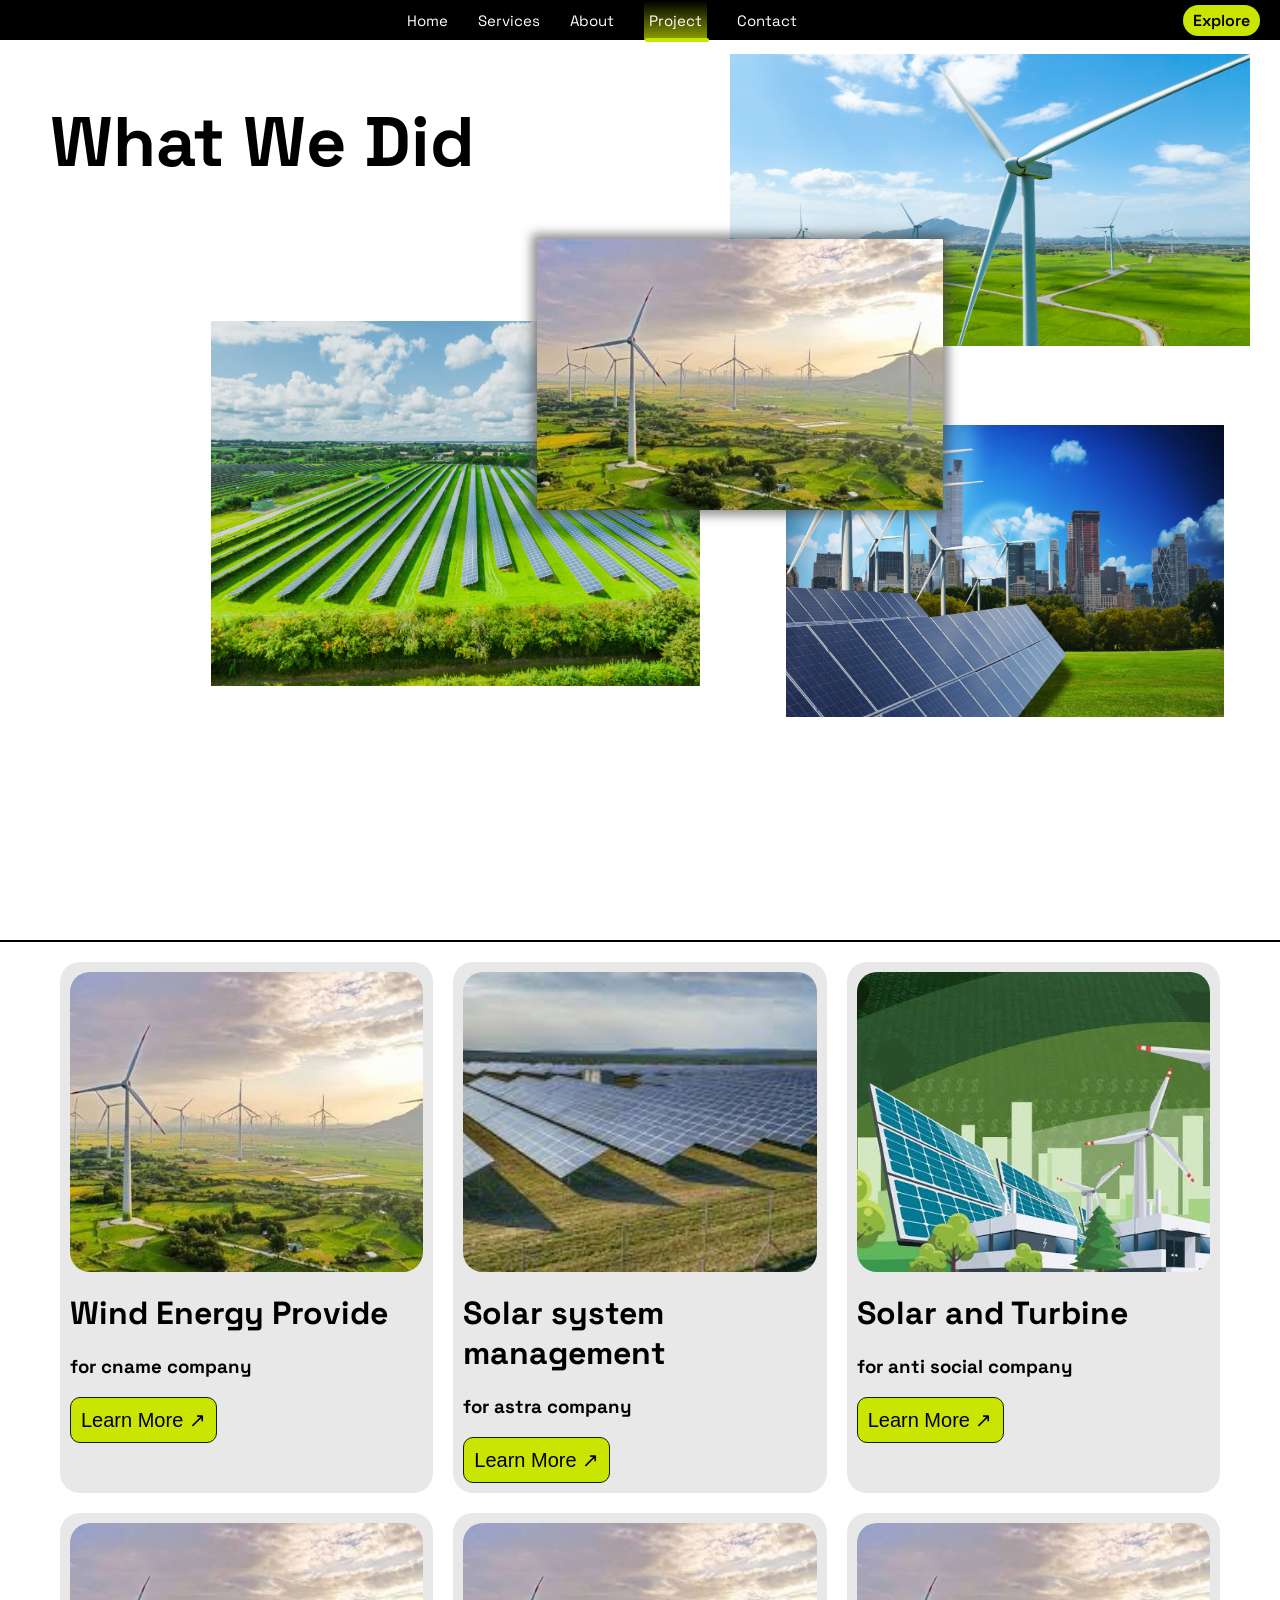
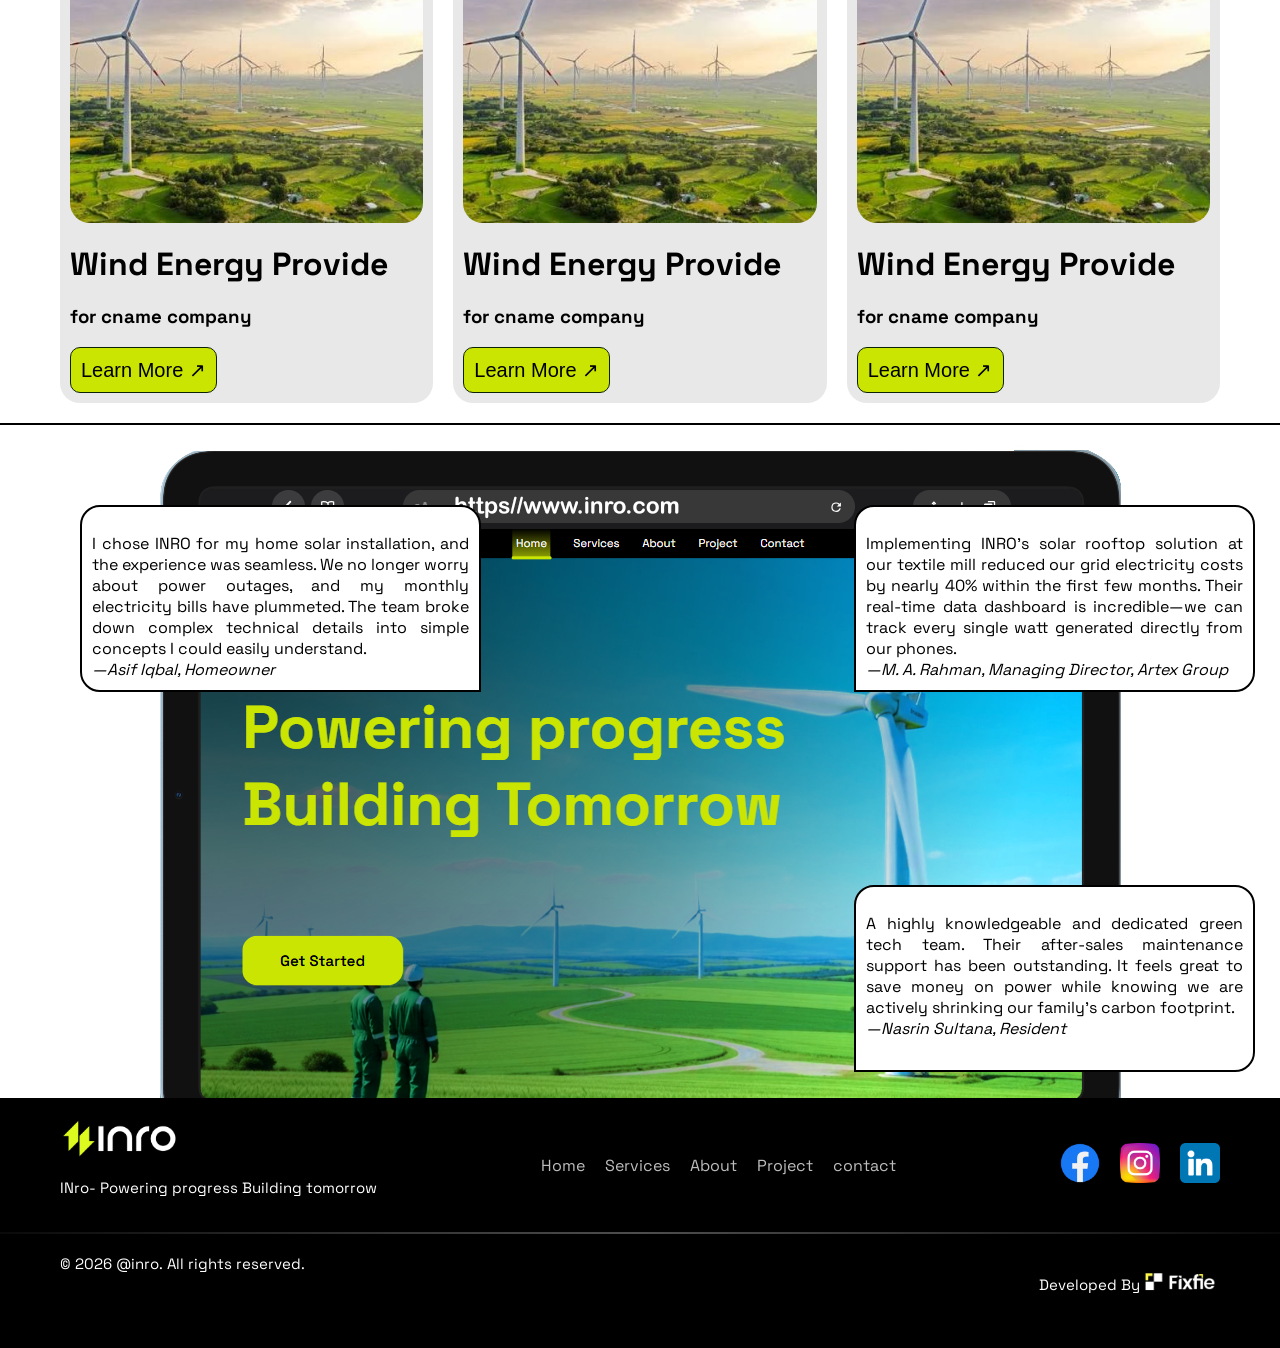
==== project.html @ ae6cc834 "Add files via upload" ====
<!DOCTYPE html>
<html lang="en">

<head>
    <meta charset="UTF-8">
    <meta name="viewport" content="width=device-width, initial-scale=1.0">
    <title>Inro- Powering progress Building tomorrow</title>
    <link rel="stylesheet" href="project.css">
    <link rel="shortcut icon" href="Icon.png" type="image/x-icon">
</head>

<body>
    <header>
        <nav>
            <img src="logo.png" alt="">
            <div class="button" style="position: relative;">
                <a href="/index.html" class="home-button">Home</a>
                <a href="/services.html" class="services-button">Services</a>
                <a href="/about.html" class="about-button">About</a>
                <a href="/project.html" class="project-button">Project</a>
                <a href="/contact.html" class="contact-button">Contact</a>
                <div class="slider"></div>
            </div>
            <div class="ctr">Explore</div>
            <div class="menu-toggle" aria-label="Menu">☰</div>
        </nav>
    </header>
    <main>
        <div class="hero">
            <h1>What We Did</h1>
            <img src="wind enegy.jpg" alt="wind energy" class="wind">
            <img src="turbine.jpeg" alt="turbine" class="turbine">
            <img src="Eco Tech p2.jpg.jpeg" alt="eco tech" class="eco1">
            <img src="Eco Tech.png" alt="eco tech" class="eco2">
        </div>
        <div class="line"></div>
        <div class="projects">
            <div class="project">
                <div class="img">
                    <img src="wind enegy.jpg" alt="wind energy">
                </div>
                <h1> Wind Energy Provide</h1>
                <h3>for cname company</h3>
                <button> Learn More ↗</button>
            </div>
            <div class="project">
                <div class="img">
                    <img src="solar system images.jpg" alt="Solar system management">
                </div>
                <h1> Solar system management</h1>
                <h3>for astra company</h3>
                <button> Learn More ↗</button>
            </div>
            <div class="project">
                <div class="img">
                    <img src="solar and turbine.jpg" alt="Solar and turbine">
                </div>
                <h1> Solar and Turbine </h1>
                <h3>for anti social company</h3>
                <button> Learn More ↗</button>
            </div>
            <div class="project">
                <div class="img">
                    <img src="wind enegy.jpg" alt="wind energy">
                </div>
                <h1> Wind Energy Provide</h1>
                <h3>for cname company</h3>
                <button> Learn More ↗</button>
            </div>
            <div class="project">
                <div class="img">
                    <img src="wind enegy.jpg" alt="wind energy">
                </div>
                <h1> Wind Energy Provide</h1>
                <h3>for cname company</h3>
                <button> Learn More ↗</button>
            </div>
            <div class="project">
                <div class="img">
                    <img src="wind enegy.jpg" alt="wind energy">
                </div>
                <h1> Wind Energy Provide</h1>
                <h3>for cname company</h3>
                <button> Learn More ↗</button>
            </div>
        </div>
        <div class="line"></div>
        <div class="review">
            <img src="inro laptop version.png" alt="">
            <div class="comment homeowner">
                <p>I chose INRO for my home solar installation, and the experience was seamless. We no longer worry
                    about power outages, and my monthly electricity bills have plummeted. The team broke down complex
                    technical details into simple concepts I could easily understand.<br><span
                        style="font-style: italic;">—Asif Iqbal, Homeowner</span></p>
            </div>
            <div class="comment artex">
                <p>Implementing INRO's solar rooftop solution at our textile mill reduced our grid electricity costs by
                    nearly 40% within the first few months. Their real-time data dashboard is incredible—we can track
                    every single watt generated directly from our phones. <br><span style="font-style: italic;">—M. A.
                        Rahman, Managing Director, Artex Group</span></p>
            </div>
            <div class="comment resident">
                <p>A highly knowledgeable and dedicated green tech team. Their after-sales maintenance support has been
                    outstanding. It feels great to save money on power while knowing we are actively shrinking our
                    family's carbon footprint.<br><span style="font-style: italic;">—Nasrin Sultana, Resident</span></p>
            </div>
        </div>
    </main>
    <footer>
        <div class="foot">
            <div class="shortcut">
                <a href="#top">
                    <img src="logo- footer.png" alt="inro" style="transition: .3s ease-in-out;">
                    <p>INro- Powering progress Building tomorrow</p>
                </a>
            </div>
            <div class="nav-shortcut">
                <a href="/index.html">Home</a>
                <a href="/services.html">Services</a>
                <a href="/about.html">About</a>
                <a href="/project.html">Project</a>
                <a href="/contact.html">contact</a>

            </div>
            <div class="social">
                <a href="https://www.facebook.com/"><img src="facebook.png" alt="facebook"></a>
                <a href="instagram.com"><img src="instagram.png" alt="instagram"></a>
                <a href="linkedin.com"><img src="linkedin.png" alt="linkedin"></a>
            </div>

        </div>
        <div class="foot-line"></div>
        <div class="ter">
            <div class="copyright">© 2026 @inro. All rights reserved.</div>
            <div class="developer">
                <span>Developed By</span>
                <a href="https://fixfie.com/"><img src="fixfie.png" alt="fixfie"></a>
            </div>
        </div>
    </footer>



    <script src="script.js"></script>
</body>

</html>
---- project.css ----
@import url('https://fonts.googleapis.com/css2?family=Space+Grotesk:wght@300..700&display=swap');

body {
    margin: auto;
    padding: auto;
    width: 100%;
    font-family: "Space Grotesk", sans-serif;
}

:root {
    --padding: 20px;
    --green: #0C2205;
    --yellow: #CAE501;
    --white: white;
    --black: black;
}
::selection {
    background-color: var(--yellow);
    color: var(--black);
}

header {
    width: 100%;
}

header nav {
    position: fixed;
    top: 0;
    left: 0;
    width: 100%;
    box-sizing: border-box;
    z-index: 1000;
    height: 15px;
    display: flex;
    justify-content: space-between;
    background-color: black;
    margin: auto;
    padding: var(--padding);
    align-items: center;
    backdrop-filter: blur(10px);
}

header nav img {
    height: 120px;
}

header nav .button {
    display: flex;
    justify-content: space-between;
    gap: 30px;
    color: var(--white);
}

header nav .button a {
    text-decoration: none;
    color: white;
    font-size: 15px;
    padding: 10px 0;
}

header nav .button .project-button {
    background: linear-gradient(0deg, #cae501b2, #cae50100);
    padding: 10px 5px;
}

header nav .button .slider {
    height: 4px;
    width: 64px;
    position: absolute;
    background-color: var(--yellow);
    top: 37px;
    right: 88px;
    border-radius: 20px;
    transition: ease-in-out 0.3s;

}

header nav .button .services-button:hover~.slider {
    transform: translateX(-160px);
    width: 73px;

}

header nav .button .about-button:hover~.slider {

    transform: translatex(-87px);
    width: 55px;

}

header nav .button .home-button:hover~.slider {
    transform: translateX(-251px);
    width: 53px;

}

header nav .button .contact-button:hover~.slider {
    transform: translateX(93px);
    width: 68px;

}

header nav .ctr {
    background-color: var(--yellow);
    border-radius: 20px;
    color: var(black);
    padding: 5px 10px;
    cursor: pointer;
    font-weight: 600;
}

main {
    .hero {
        position: relative;
        padding: 20px 60px;
        height: 100vh;

        h1 {
            position: absolute;
            font-size: 70px;
            top: 50px;
            left: 50px;
        }

        .wind {
            position: absolute;
            top: 239px;
            right: 337px;
            height: 271px;
            z-index: 99;
            box-shadow: 0 0 10px 5px rgb(74 73 73 / 63%);
        }

        .turbine {
            position: absolute;
            top: 54px;
            right: 30px;
            height: 292px;
            z-index: 90;
        }

        .eco1 {
            position: absolute;
            top: 425px;
            right: 56px;
            height: 292px;
            z-index: 85;
        }

        .eco2 {
            position: absolute;
            top: 321px;
            right: 580px;
            height: 365px;
            z-index: 80;
        }
    }

    .line {
        width: 100%;
        height: 2px;
        background-color: var(--black);

    }

    .projects {
        height: auto;
        padding: 20px 60px;
        display: grid;
        width: 80vw;
        gap: 20px;
        grid-template-columns: 30vw 30vw 30vw;

        .project {
            background-color: rgba(213, 212, 212, 0.54);
            border-radius: 20px;
            width: 400px;
            overflow: hidden;

            .img {
                margin: 10px;
                overflow: hidden;
                border-radius: 20px;
                height: 300px;

                img {
                    height: 100%;
                    width: 100%;
                    object-fit: cover;
                    transition: 0.2s;

                }
            }

            h1,
            h3 {
                padding: 0 10px;
            }

            button {
                padding: 10px;
                background-color: var(--yellow);
                color: var(--black);
                border-radius: 10px;
                border: 1px solid var(--green);
                font-size: 20px;
                cursor: pointer;
                margin: 0 10px;
                margin-bottom: 10px;
                transition: .2s;
            }
        }
    }

    .review {
        display: flex;
        position: relative;
        justify-content: center;
        padding: 20px 60px;
        padding-bottom: 0;

        img {
            height: auto;
        }

        .comment {
            height: 163px;
            width: 377px;
            background-color: rgb(255, 255, 255);
            border: 2px solid black;
            padding: 10px;
            border-radius: 20px 20px 0px 20px;
            position: absolute;
            
            text-align: justify;
        }
        .homeowner{
            top: 80px;
            left: 80px;
        }
        .artex{
            top: 80px;
            right: 25px;
            border-radius: 20px 20px 20px 0;
        }
        .resident{
            top: 460px;
            right: 25px;
            border-radius: 20px 20px 20px 0;
        }

    }

}

.project .img img:hover {
    scale: 1.2;
}

.project button:hover {
    box-shadow: 0 0 10px 5px #122f092c;
}
footer {
    background-color: var(--black);
    height: 250px;
    width: 100%;
    color: var(--white);
    .foot-line{
        height: 2px;
        width: 100%;
        background: linear-gradient(90deg, rgba(128, 128, 128, 0.074), rgb(78, 78, 78), rgba(128, 128, 128, 0.074));
    }
    .ter{
        display: flex;
        justify-content: space-between;
        padding: 20px 60px;
        font-size: 15px;
        text-align: center;
        height: 60px;
        .developer {
            text-align: center;
            display: flex;
            align-items: center;
        
           img{
            height: 80px;
            width: 80px;
        }
        }
    }
}

footer .foot {
    display: flex;
    justify-content: space-between;
    flex-direction: row;
    padding: 20px 60px;
    align-items: center;

    .shortcut {
        a {
            text-decoration: none;

            img {
                height: 40px;
            }

            p {
                color: white;
                font-size: 15px;
            }
        }
    }

    .nav-shortcut {
        display: flex;
        gap: 20px;

        a {
            text-decoration: none;
            color: rgba(255, 255, 255, 0.74);
            cursor: pointer;
        }

    }

    .social {
        display: flex;
        flex-direction: row;
        gap: 20px;

        a{
            img{
                height: 40px;
            }
        }
    }

}
footer .foot .social a:hover{
    scale: 1.1;
}
/* ===== Hamburger (desktop e hidden) ===== */
.menu-toggle {
    display: none;
    color: var(--white);
    font-size: 30px;
    cursor: pointer;
    user-select: none;
}

/* =====================================================
   LARGE DESKTOP: 1600px and up (1920x1080)
   ===================================================== */
@media (min-width: 1600px) {
    header nav { padding: 20px 160px; }

    main .hero { padding: 20px 160px; }
    main .hero h1 { font-size: 90px; top: 60px; left: 160px; }
    main .hero .wind { top: 300px; right: 520px; height: 350px; }
    main .hero .turbine { top: 60px; right: 150px; height: 380px; }
    main .hero .eco1 { top: 540px; right: 170px; height: 380px; }
    main .hero .eco2 { top: 410px; right: 760px; height: 470px; }

    main .projects {
        width: 100%;
        box-sizing: border-box;
        padding: 20px 160px;
        gap: 30px;
        grid-template-columns: repeat(3, 1fr);
    }
    main .projects .project { width: 100%; }
    main .projects .project .img { height: 380px; }
    main .projects .project h1 { font-size: 32px; }
    main .projects .project button { font-size: 22px; }

    main .review { padding-left: 160px; padding-right: 160px; }

    footer .foot, footer .ter { padding-left: 160px; padding-right: 160px; }
}

/* =====================================================
   LAPTOP: up to 1450px (project grid fix)
   ===================================================== */
@media (max-width: 1450px) {
    main .projects {
        width: 100%;
        box-sizing: border-box;
        grid-template-columns: repeat(3, 1fr);
    }
    main .projects .project { width: 100%; }
}

/* =====================================================
   SMALL LAPTOP: up to 1200px (review stack)
   ===================================================== */
@media (max-width: 1200px) {
    main .review {
        flex-direction: column;
        align-items: stretch;
        gap: 20px;
        padding: 20px 30px;
    }
    main .review img { width: 100%; }
    main .review .comment {
        position: static;
        width: auto;
        height: auto;
        box-sizing: border-box;
        border-radius: 20px;
    }
}

/* =====================================================
   TABLET: up to 1024px
   ===================================================== */
@media (max-width: 1024px) {
    /* NAV (baki page er moto same) */
    header nav { height: auto; padding: 10px 20px; }
    header nav img { height: 50px; }
    header nav .button .slider { display: none; }
    .menu-toggle { display: block; }
    header nav .ctr { margin-left: auto; margin-right: 20px; }

    header nav .button {
        display: none;
        position: absolute !important;   /* inline style override */
        top: 100%;
        left: 0;
        width: 100%;
        box-sizing: border-box;
        flex-direction: column;
        gap: 0;
        padding: 10px 20px 20px;
        background: var(--black);
    }
    header nav .button.open { display: flex; }
    header nav .button a { padding: 14px 0; font-size: 17px; }
    header nav .button .project-button { padding: 14px 5px; }

    /* HERO (collage -> 2 column grid) */
    main .hero {
        height: auto;
        display: grid;
        grid-template-columns: 1fr 1fr;
        gap: 15px;
        padding: 110px 30px 30px;
    }
    main .hero h1 {
        position: static;
        grid-column: 1 / -1;
        font-size: 48px;
        margin: 0 0 10px;
    }
    main .hero img {
        position: static;
        width: 100%;
        height: 220px;
        object-fit: cover;
        border-radius: 15px;
        box-shadow: none;
    }

    /* PROJECTS (2 column) */
    main .projects {
        grid-template-columns: repeat(2, 1fr);
        padding: 20px 30px;
    }
    main .projects .project h1 { font-size: 26px; }

    /* FOOTER */
    footer { height: auto; }
    footer .foot { flex-wrap: wrap; gap: 20px; padding: 20px 30px; }
    footer .ter { padding: 20px 30px; height: auto; }
}

/* =====================================================
   MOBILE: up to 600px
   ===================================================== */
@media (max-width: 600px) {
    header nav .ctr { display: none; }

    /* HERO (1 column) */
    main .hero { grid-template-columns: 1fr; padding: 90px 20px 20px; }
    main .hero h1 { font-size: 34px; }
    main .hero img { height: 200px; }

    /* PROJECTS (1 column) */
    main .projects { grid-template-columns: 1fr; padding: 20px; }
    main .projects .project .img { height: 220px; }
    main .projects .project h1 { font-size: 24px; }
    main .projects .project button { font-size: 16px; }

    /* REVIEW */
    main .review { padding: 20px; }
    main .review .comment { font-size: 15px; }

    /* FOOTER */
    footer .foot { flex-direction: column; align-items: flex-start; padding: 20px; }
    footer .foot .nav-shortcut { flex-wrap: wrap; }
    footer .ter { flex-direction: column; align-items: center; gap: 10px; padding: 20px; }
}
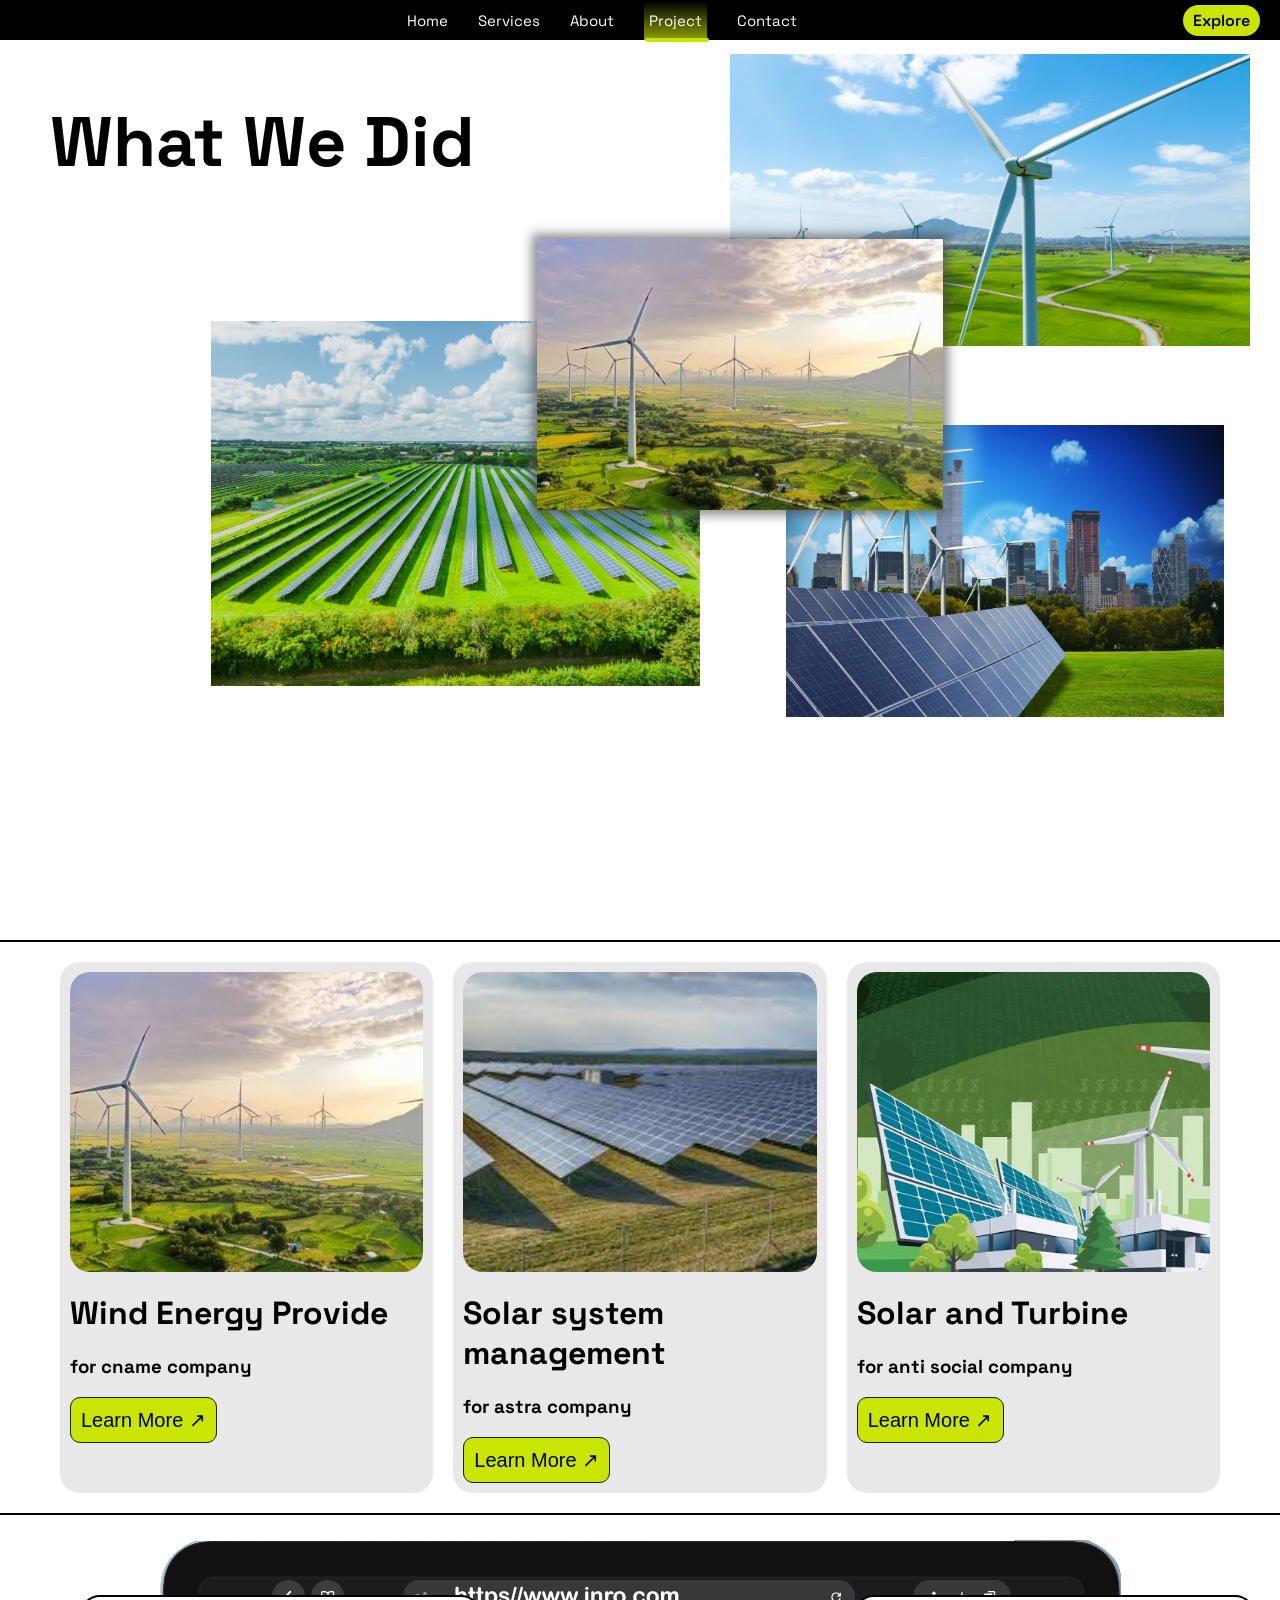
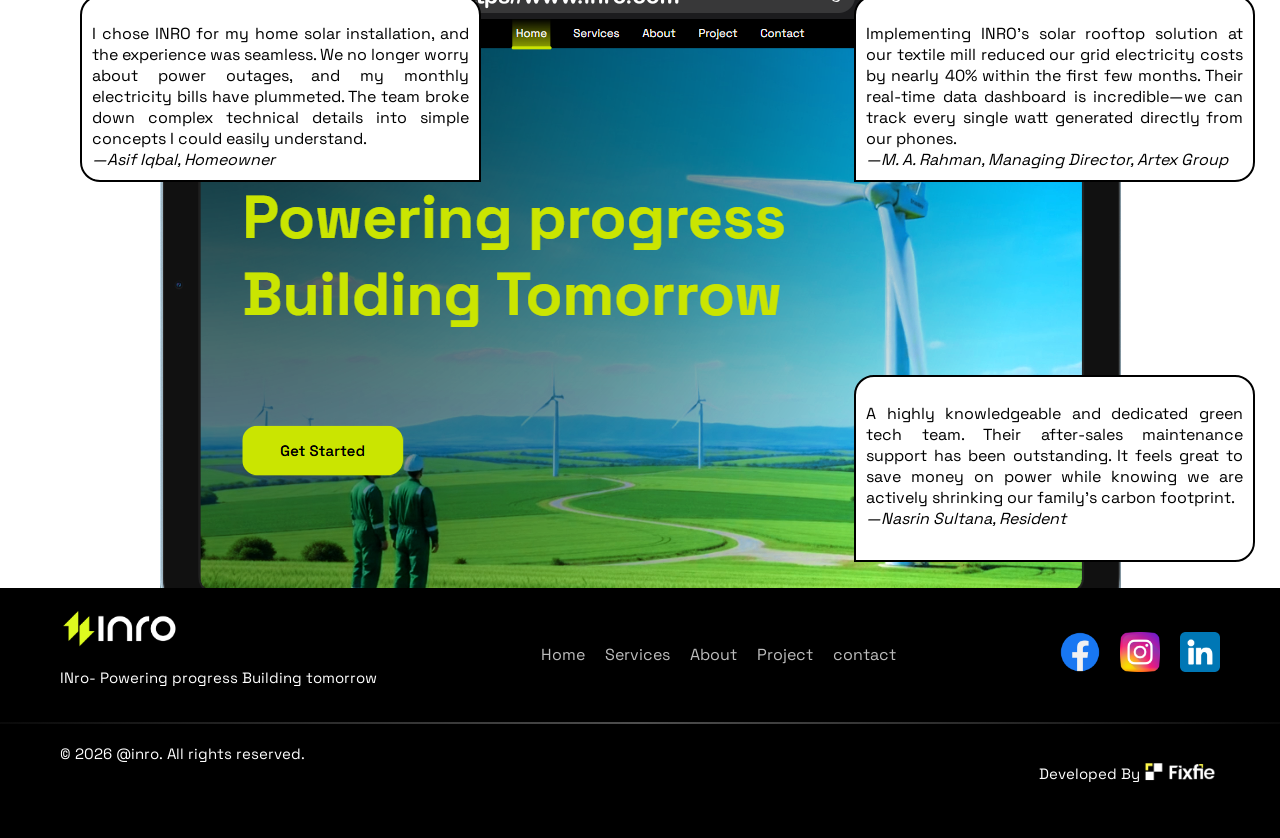
==== commit d294a201: "Fix HTML formatting and structure" ====
--- a/project.html
+++ b/project.html
@@ -59,30 +59,7 @@
                 <h3>for anti social company</h3>
                 <button> Learn More ↗</button>
             </div>
-            <div class="project">
-                <div class="img">
-                    <img src="wind enegy.jpg" alt="wind energy">
-                </div>
-                <h1> Wind Energy Provide</h1>
-                <h3>for cname company</h3>
-                <button> Learn More ↗</button>
-            </div>
-            <div class="project">
-                <div class="img">
-                    <img src="wind enegy.jpg" alt="wind energy">
-                </div>
-                <h1> Wind Energy Provide</h1>
-                <h3>for cname company</h3>
-                <button> Learn More ↗</button>
-            </div>
-            <div class="project">
-                <div class="img">
-                    <img src="wind enegy.jpg" alt="wind energy">
-                </div>
-                <h1> Wind Energy Provide</h1>
-                <h3>for cname company</h3>
-                <button> Learn More ↗</button>
-            </div>
+            
         </div>
         <div class="line"></div>
         <div class="review">
@@ -144,4 +121,4 @@
     <script src="script.js"></script>
 </body>
 
-</html>+</html>
